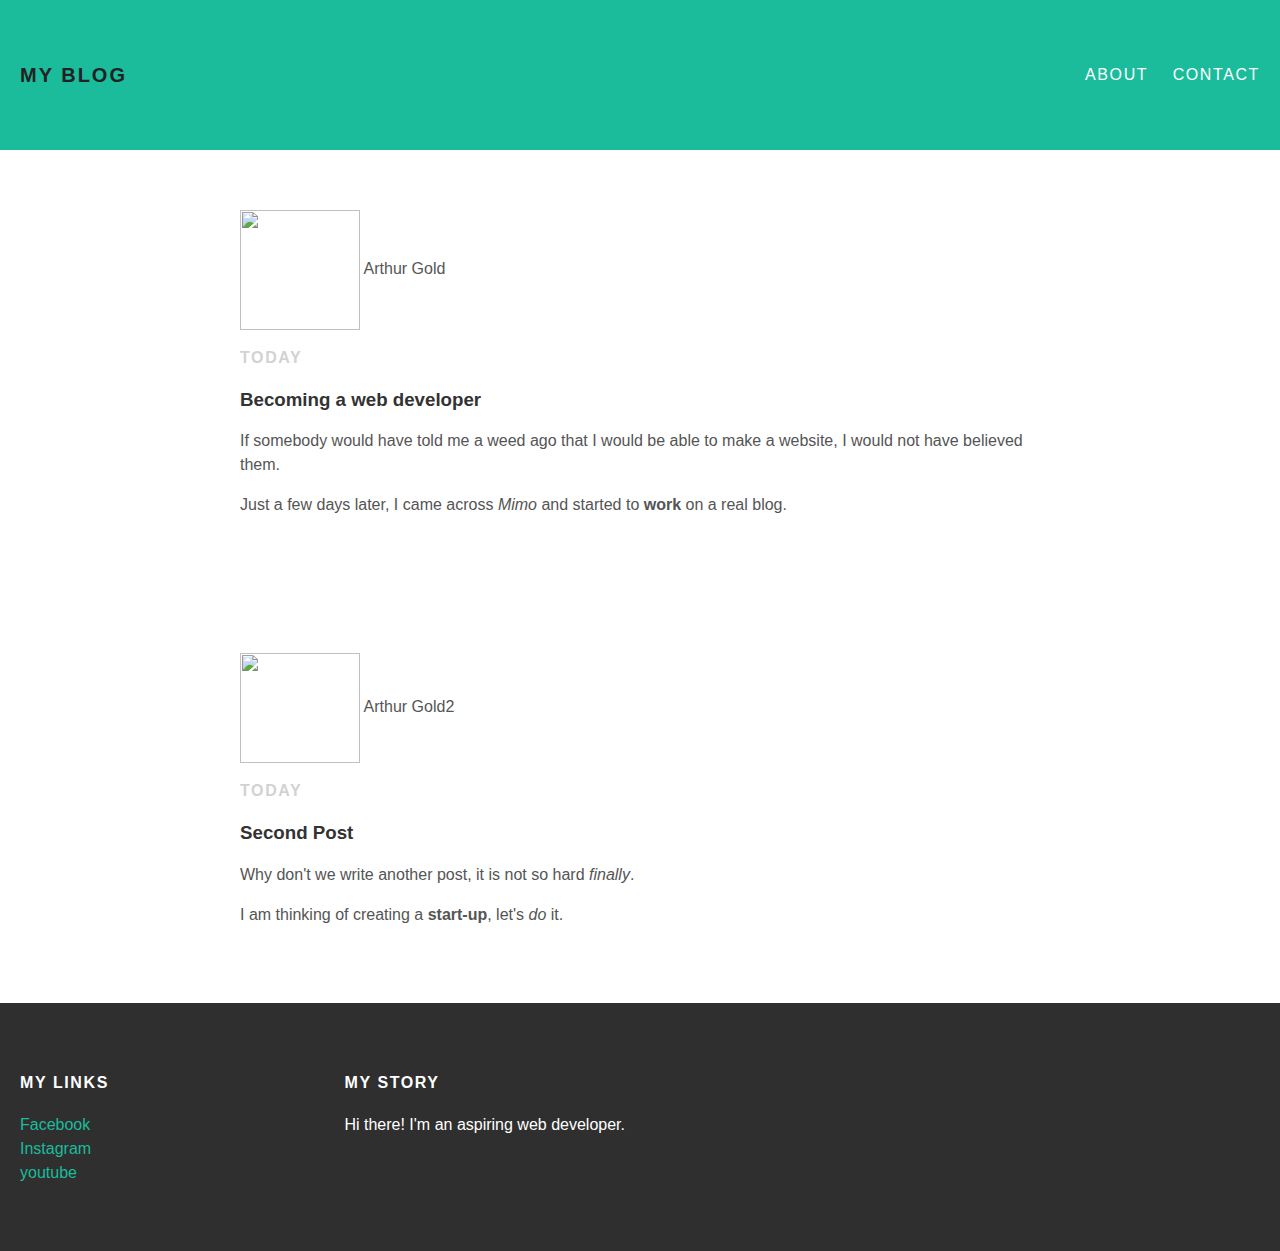
==== index.html @ 407a97d5 "Update index.html" ====
<!DOCTYPE html>
<html>
    <head>
        <body>
            <title>My blog </title>
            <link rel="stylesheet" href="styles.css">
            <div id="header">
                <div class="post-container">
                        <a id="header-title" href="index.html">My Blog</a>
                        <ul id="header-nav">           
                        <li><a href="about.html">About</a></li>
                        <li><a href="mailto:arthur.gold.ag@gmail.com">Contact</a></li>
                    </ul>
                </div>
            </div>
            <div id="content">
                <div class="post-container">
                    <div class="post">
                        <div class = "post-author">
                            <img src="profile_picture.png" WIDTH=120 HEIGHT=120 >
                            <span>Arthur Gold</span>
                        </div>  
                        <p class="post-date">Today</p>   
                        <h3 class="post-title">Becoming a web developer</h3>  
                        <div class="post-content"></div>
                        <p> If somebody would have told me a weed ago that I would be able to make a website, I would not have believed them.</p> 
                        <p>Just a few days later, I came across <em>Mimo</em> and started to <strong>work</strong> on a real blog.</p>           
                     </div>
                     <div class="post">
                            <div class="post-author">
                                <img src="profile_picture.png" width="120" height="110">
                                <span>Arthur Gold2</span>
                            </div>
                            <p class="post-date">Today</p>
                            <h3 class="post-title">Second Post</h3>
                            <div class="post-content">
                                <p>Why don't we write another post, it is not so hard <em>finally</em>.</p>
                                <p>I am thinking of creating a <strong>start-up</strong>, let's <em>do</em> it.</p>
                            </div>
                        </div>
                </div>
            </div>
            <div id="footer">
                <div class="post-container">
                    <div class="column">
                        <h4>My Links</h4>
                        <p>
                            <a href="https://facebook.com/Arthurgold">Facebook</a>
                            <br>
                            <a href="https://instagram.com/aarthurgold">Instagram</a>
                            <br>
                            <a href="https://www.youtube.com">youtube</a>
                        </p>
                    </div>
                    <div class ="column">
                        <h4>My Story</h4>
                        <p>Hi there! I'm an aspiring web developer.</p>
                    </div>
                </div>
            </div>

        </body>
    
    </head>
</html>
</DOCTYPE>
---- styles.css ----
@import url(http://fonts.googoleapis.com/css?family=Motserrat:400,700);
body {
    margin: 0;
    color:#555;

    font-family: 'Montserrat', sans-serif;
}
#header{
    background-color: #1abc9c;
    height: 150px;
    line-height: 150px;
}
#header a{
    color: white;
    text-decoration: none;
    text-transform: uppercase;
    letter-spacing: 0.1em;
}
#header a:hover {
    color: #222;
}
#header-title{
    display: block;
    float: left;
    font-size: 20px;
    font-weight: bold;
    padding-left: 20px;
}
#header-nav {
    display: block;
    float: right;
    margin: 0;
}
#header-nav li{
    display: inline;
    padding-right: 20px;
}
.container {
    max-width: 1000px;
    margin: 0 auto;
}

#footer {
    background-color : #2f2f2f;
    padding: 50px 0;
}
.column{
    min-width: 300px;
    display: inline-block;
    vertical-align: top;
    padding-left: 20px;
}
#footer h4 {
    color: white;
    text-transform: uppercase;
    letter-spacing: 0.1em;
}
#footer p {
    color: white;
}
a{
    color:#1abc9c;
    text-decoration: none;
}
a:hover{
    color:#F6A623
}
.post{
    max-width: 800px;
    margin: 0 auto;
    padding: 60px 0;
}
.post-author img{
    width: 50 px;
    height: 50 px;
    vertical-align: middle;
}
.post-author span{
    margin-left: 16 px;
}
.post-date {
    color: #D2D2D2;

    font-size: 14 px;
    font-weight: bold;

    text-transform: uppercase;
    letter-spacing: 0.1em;
}
h1, h2, h3, h4{
    color: #333;
}
p {
    line-height: 1.5;
}
.post, .about {
    max-width: 800px;
    margin: 0 auto;
    padding: 60px 0;
}
.about {
    text-align: center;
}

.post-author img,
.about-author img,{
    border-radius: 50%;
}

.post-container:nth-child(even){
    background-color: #f2f2f2
}
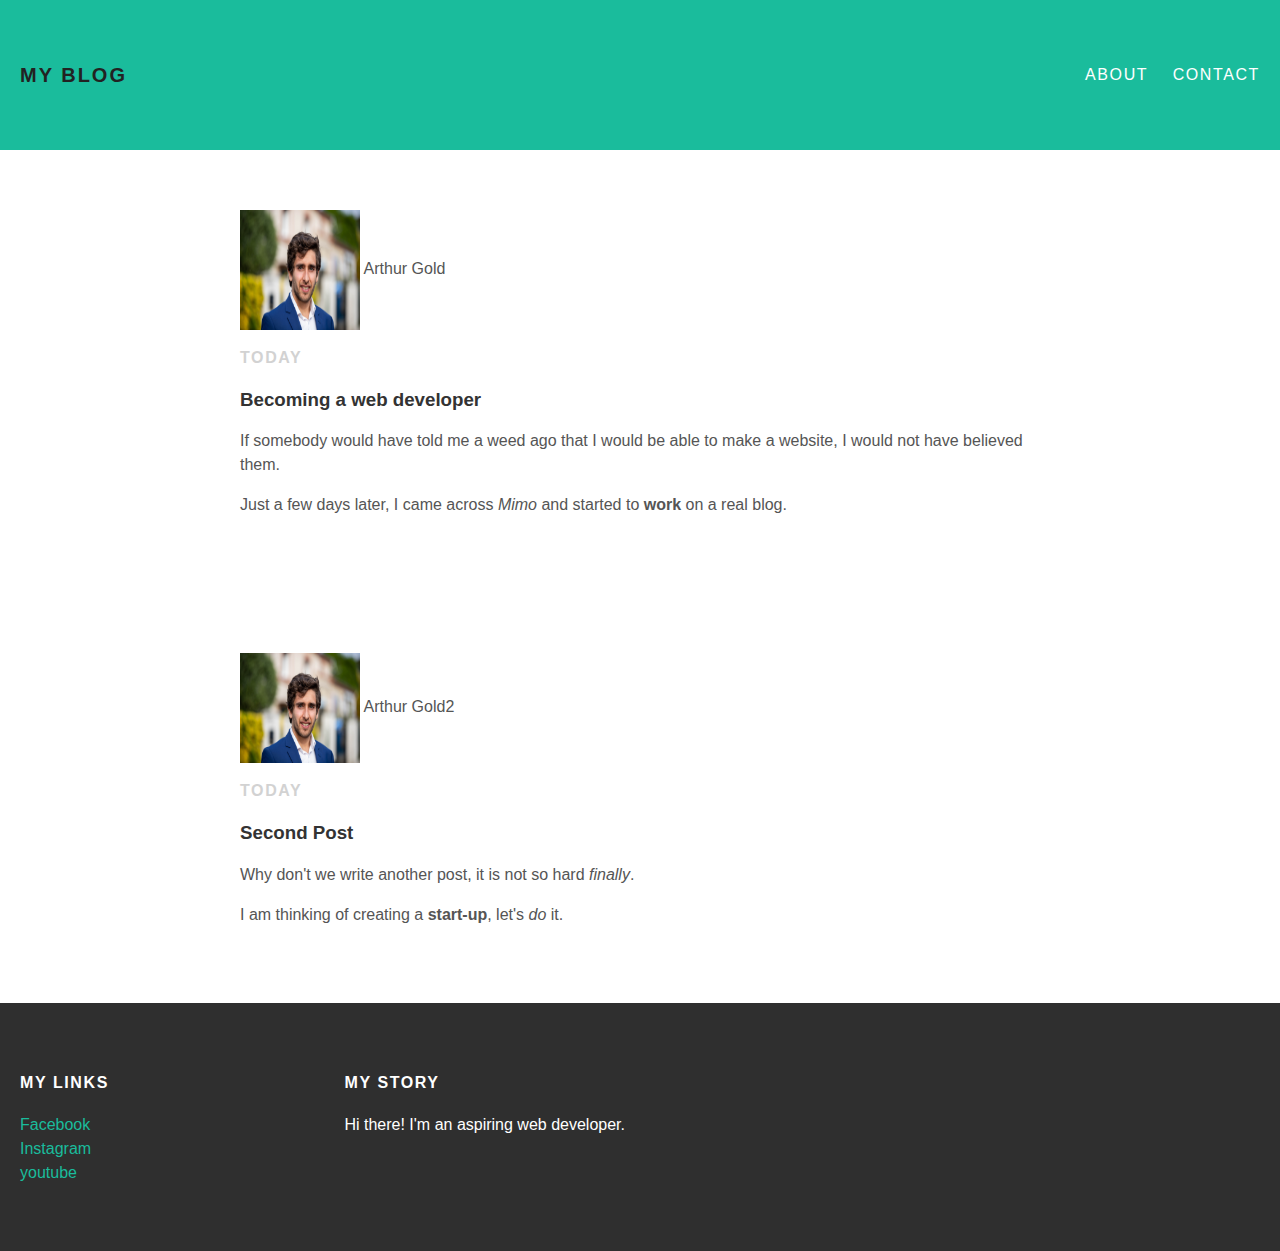
==== commit 1dc8dc62: "Update index.html" ====
--- a/index.html
+++ b/index.html
@@ -17,7 +17,7 @@
                 <div class="post-container">
                     <div class="post">
                         <div class = "post-author">
-                            <img src="profile_picture.png" WIDTH=120 HEIGHT=120 >
+                            <img src="Photo_Pro.jpg" WIDTH=120 HEIGHT=120 >
                             <span>Arthur Gold</span>
                         </div>  
                         <p class="post-date">Today</p>   
@@ -28,7 +28,7 @@
                      </div>
                      <div class="post">
                             <div class="post-author">
-                                <img src="profile_picture.png" width="120" height="110">
+                                <img src="Photo_Pro.jpg" width="120" height="110">
                                 <span>Arthur Gold2</span>
                             </div>
                             <p class="post-date">Today</p>
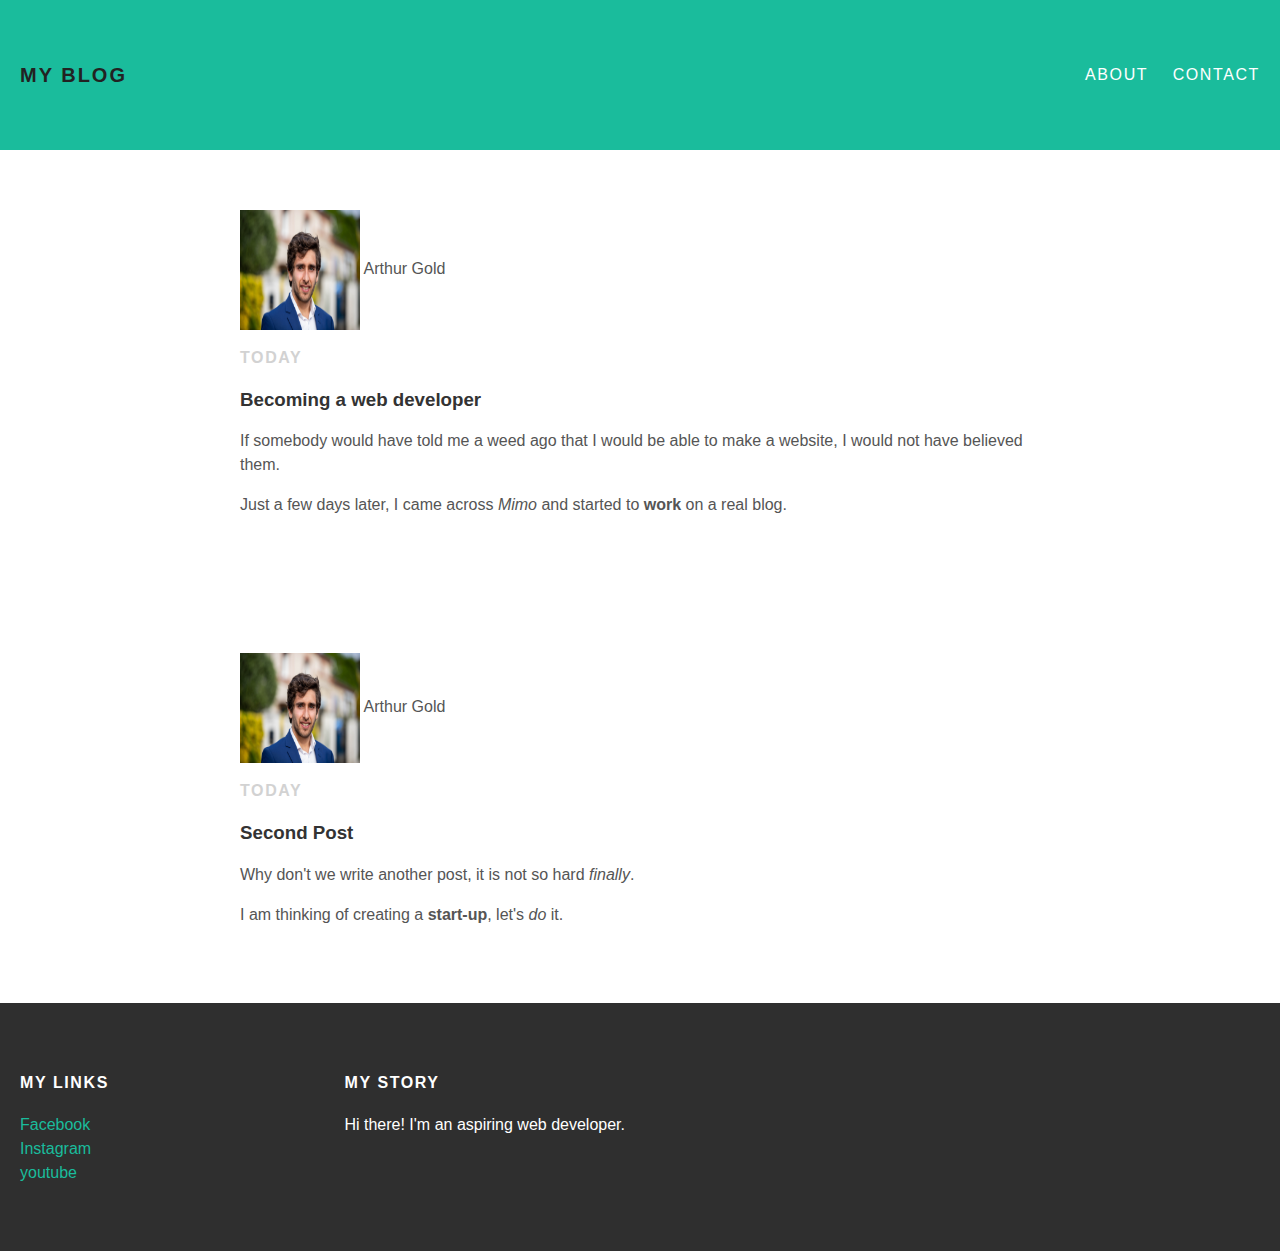
==== commit d72fd437: "Update index.html" ====
--- a/index.html
+++ b/index.html
@@ -29,7 +29,7 @@
                      <div class="post">
                             <div class="post-author">
                                 <img src="Photo_Pro.jpg" width="120" height="110">
-                                <span>Arthur Gold2</span>
+                                <span>Arthur Gold</span>
                             </div>
                             <p class="post-date">Today</p>
                             <h3 class="post-title">Second Post</h3>
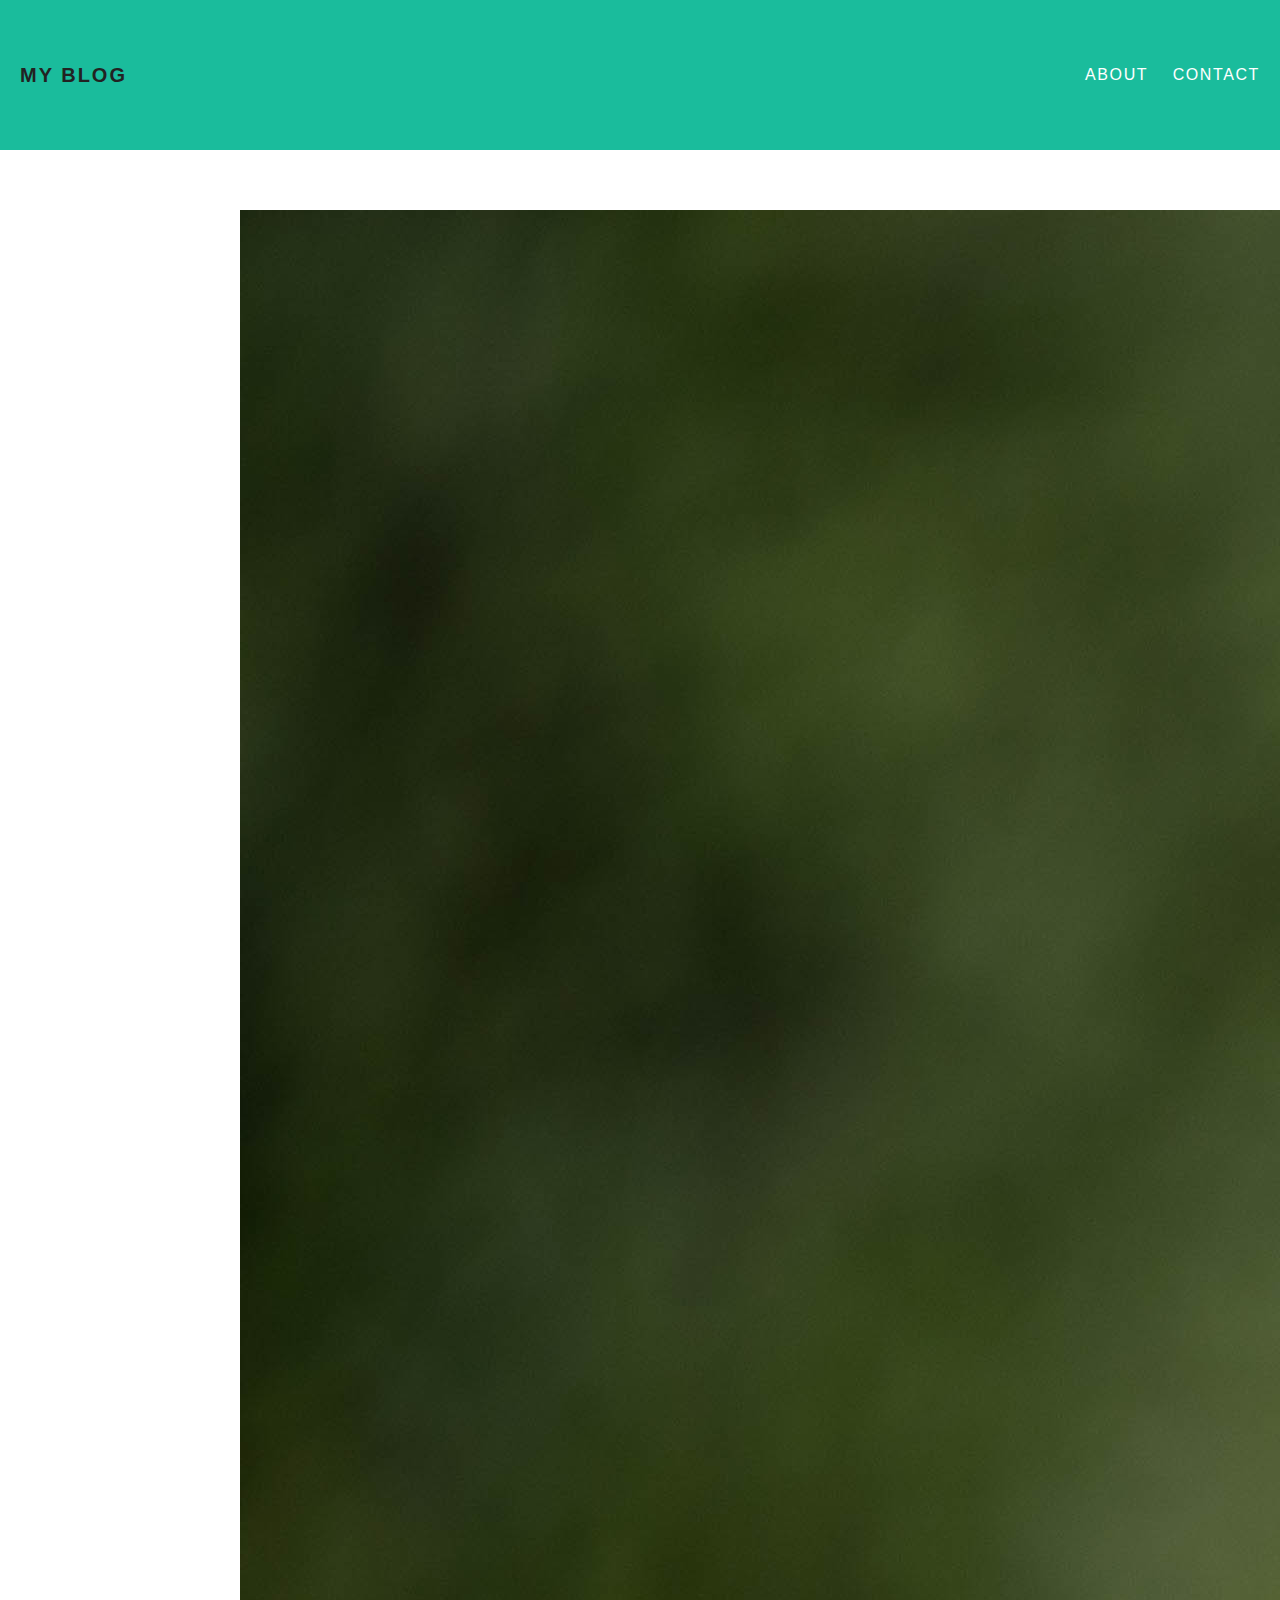
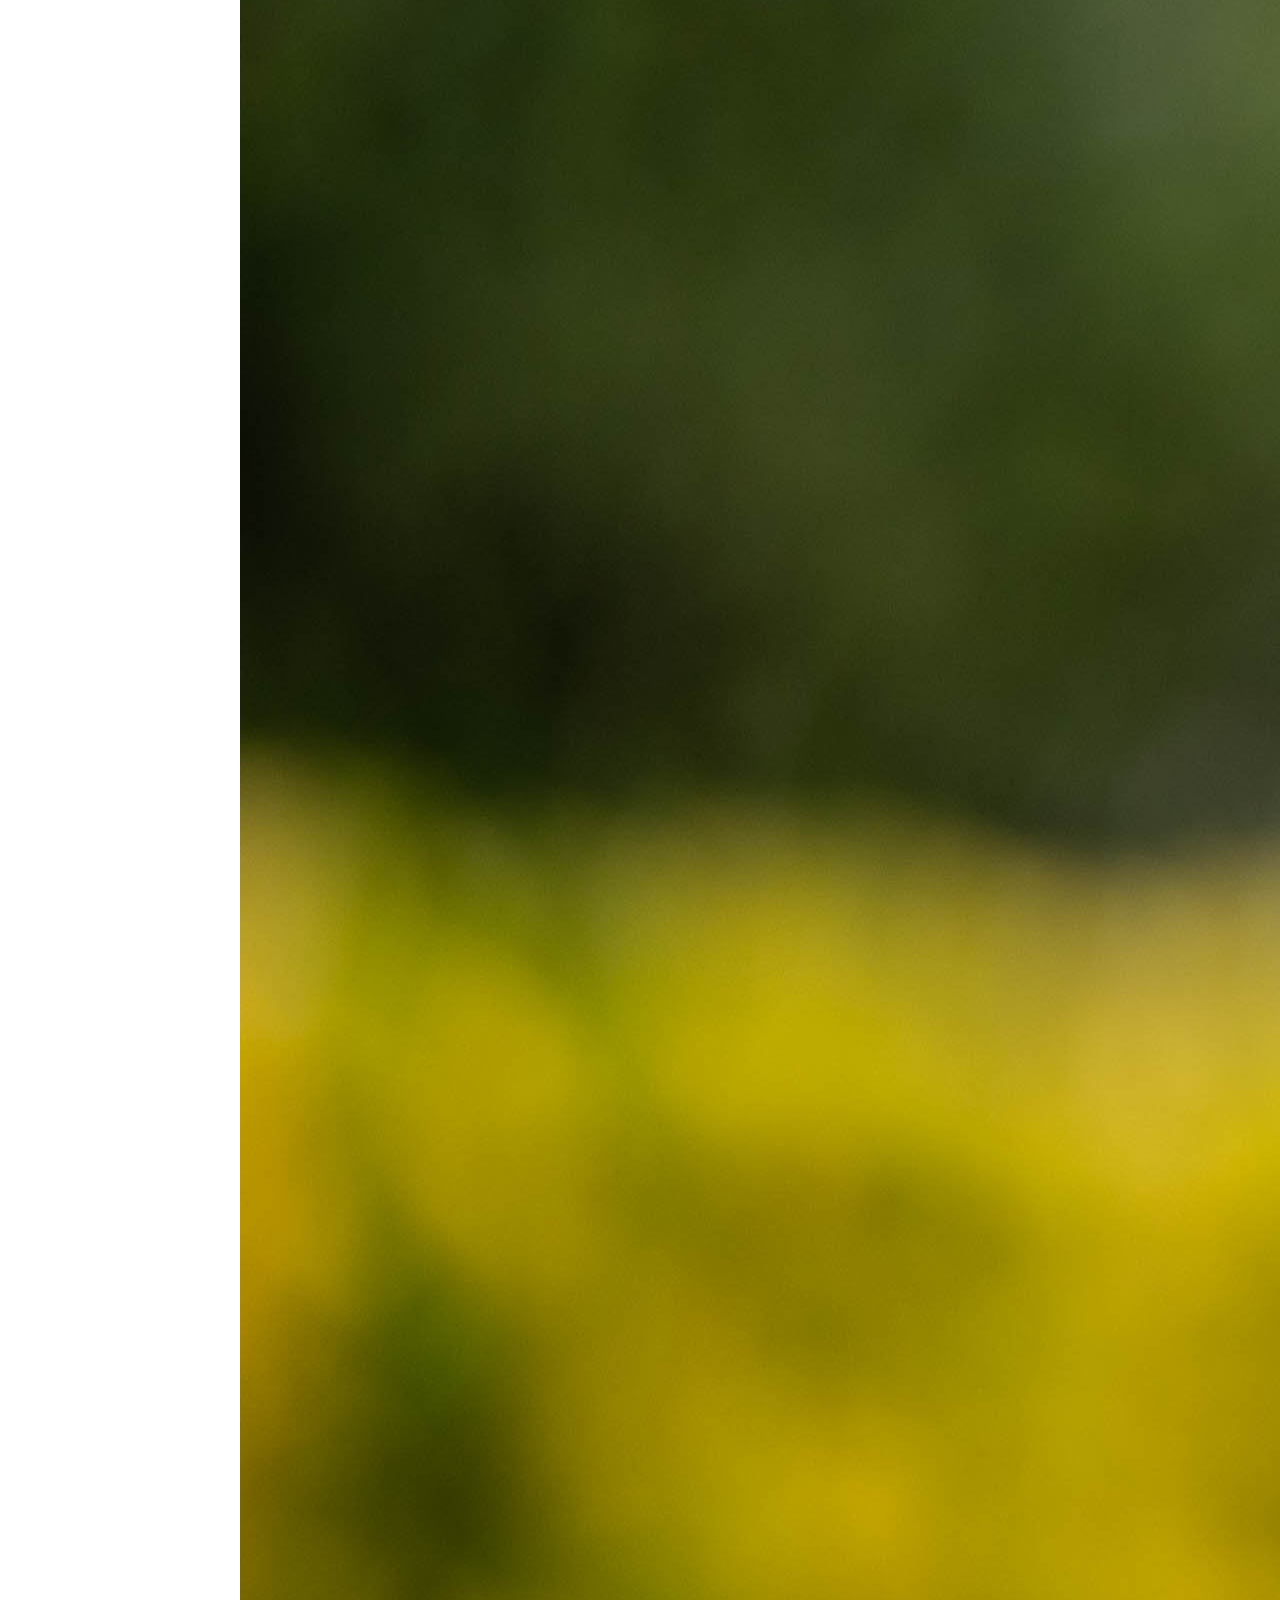
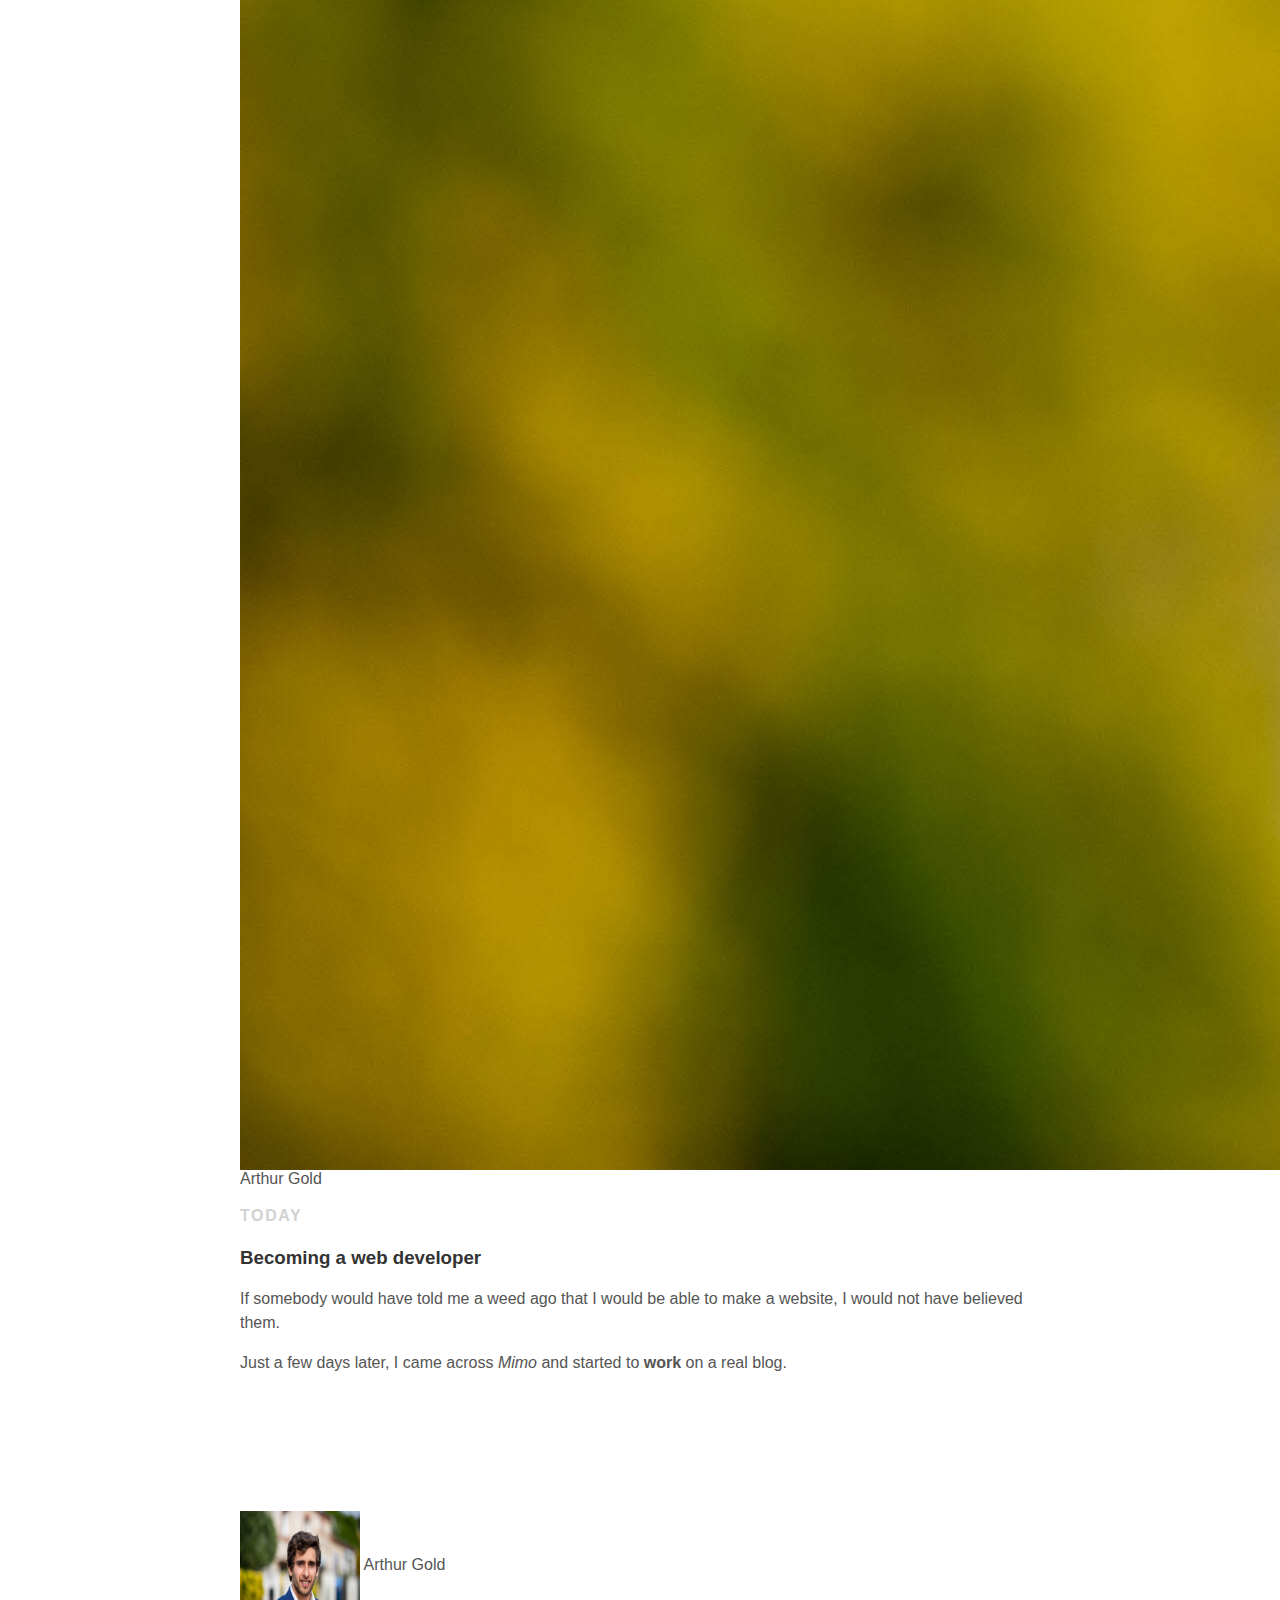
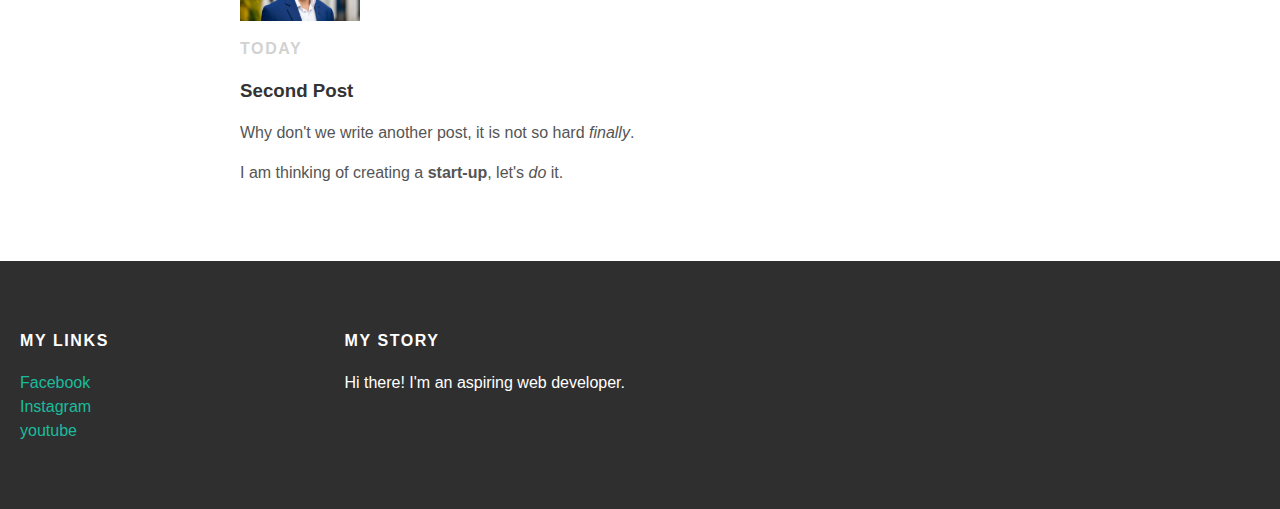
==== commit db89df97: "Update index.html" ====
--- a/index.html
+++ b/index.html
@@ -17,7 +17,7 @@
                 <div class="post-container">
                     <div class="post">
                         <div class = "post-author">
-                            <img src="Photo_Pro.jpg" WIDTH=120 HEIGHT=120 >
+                            <img src="Photo_Pro.jpg">
                             <span>Arthur Gold</span>
                         </div>  
                         <p class="post-date">Today</p>   
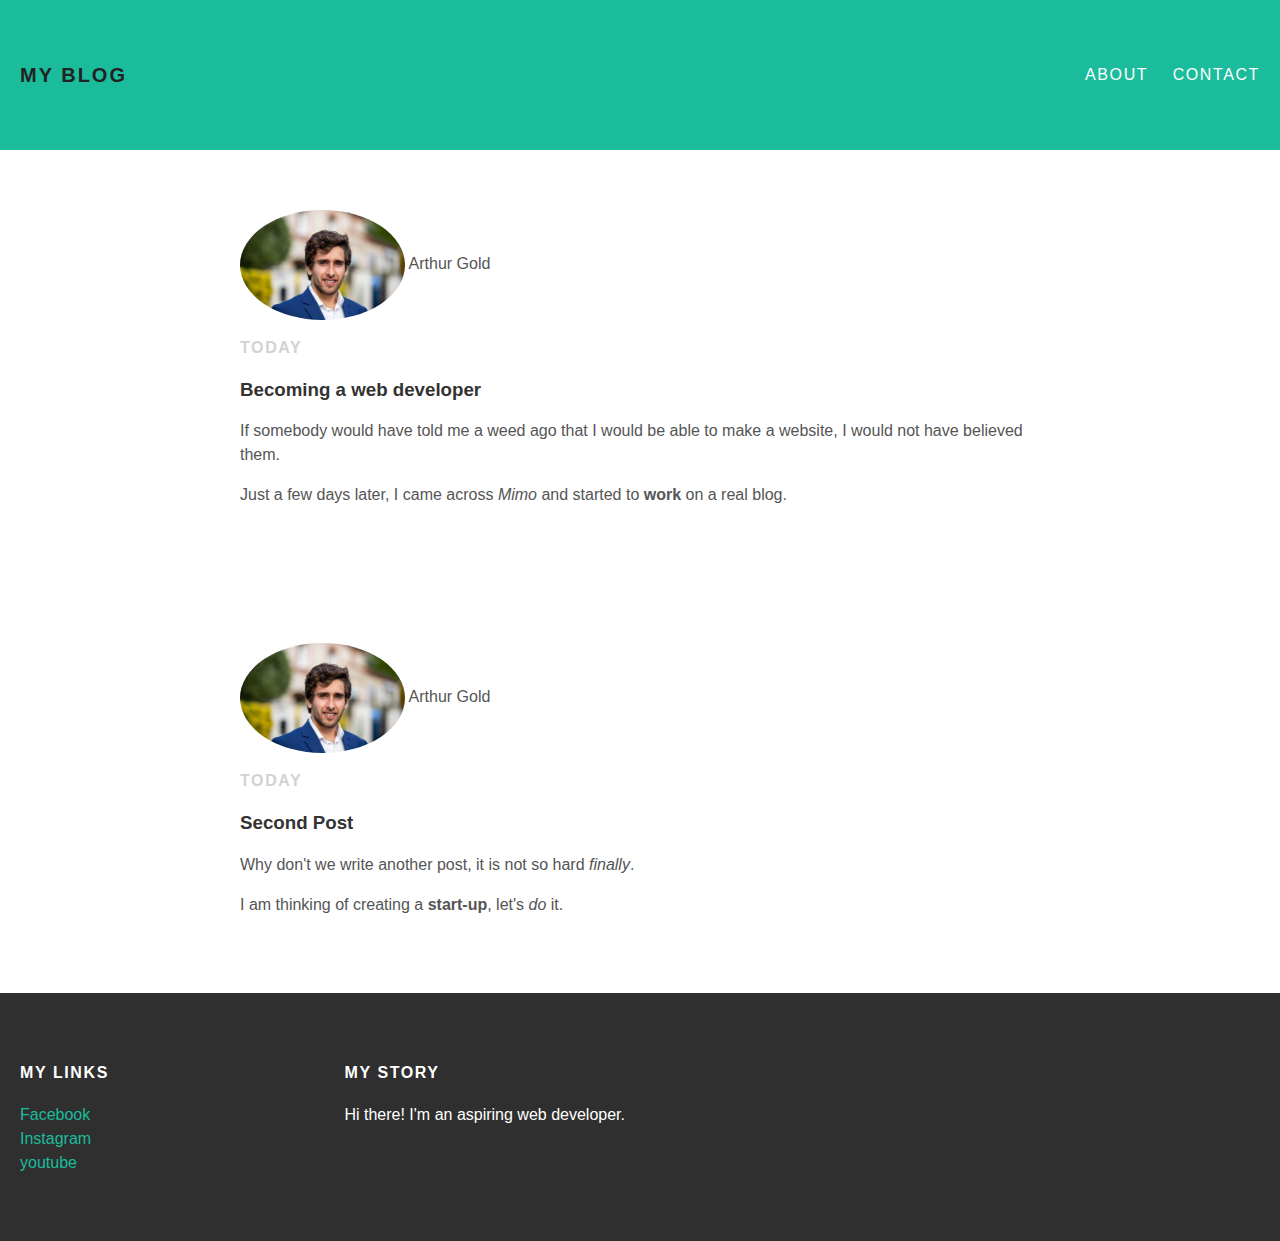
==== commit b76d28ad: "Update index.html" ====
--- a/index.html
+++ b/index.html
@@ -17,7 +17,7 @@
                 <div class="post-container">
                     <div class="post">
                         <div class = "post-author">
-                            <img src="Photo_Pro.jpg">
+                            <img src="Photo_Pro.jpg" height="110" style="border-radius: 50%">
                             <span>Arthur Gold</span>
                         </div>  
                         <p class="post-date">Today</p>   
@@ -28,7 +28,7 @@
                      </div>
                      <div class="post">
                             <div class="post-author">
-                                <img src="Photo_Pro.jpg" width="120" height="110">
+                                <img src="Photo_Pro.jpg" height="110" style="border-radius: 50%">
                                 <span>Arthur Gold</span>
                             </div>
                             <p class="post-date">Today</p>
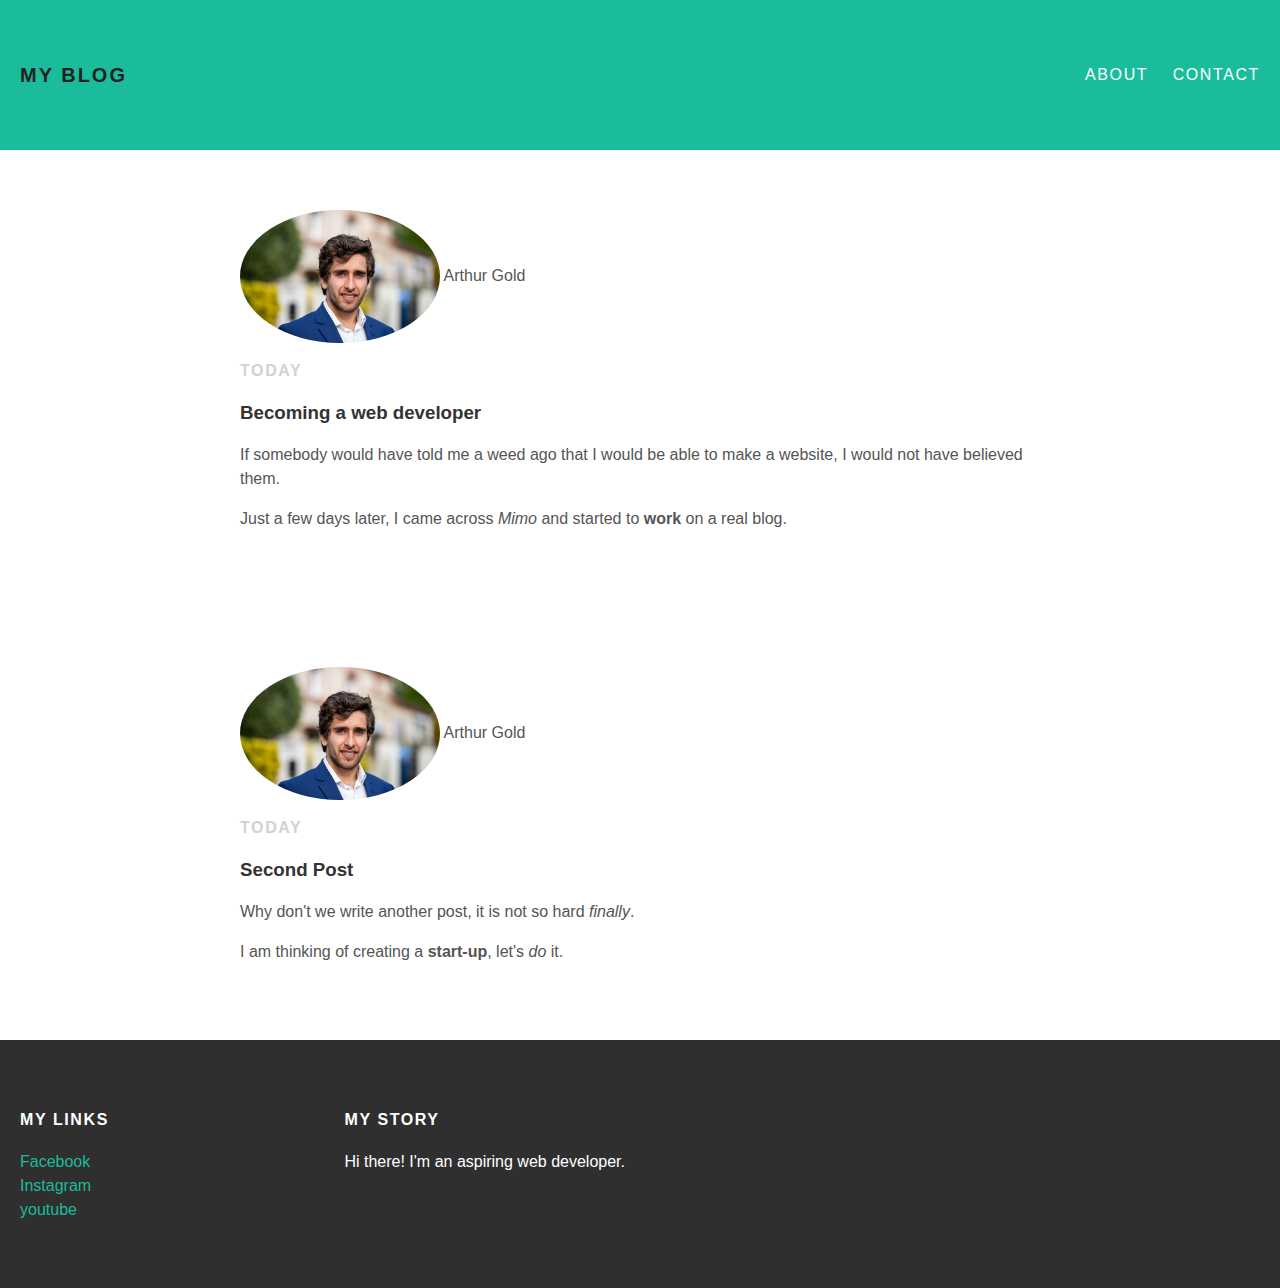
==== commit 1ef93fb3: "Update index.html" ====
--- a/index.html
+++ b/index.html
@@ -17,7 +17,7 @@
                 <div class="post-container">
                     <div class="post">
                         <div class = "post-author">
-                            <img src="Photo_Pro.jpg" height="110" style="border-radius: 50%">
+                            <img src="Photo_Pro.jpg" width="200px" style="border-radius: 100%">
                             <span>Arthur Gold</span>
                         </div>  
                         <p class="post-date">Today</p>   
@@ -28,7 +28,7 @@
                      </div>
                      <div class="post">
                             <div class="post-author">
-                                <img src="Photo_Pro.jpg" height="110" style="border-radius: 50%">
+                                <img src="Photo_Pro.jpg" width="200px" style="border-radius: 100%">
                                 <span>Arthur Gold</span>
                             </div>
                             <p class="post-date">Today</p>
